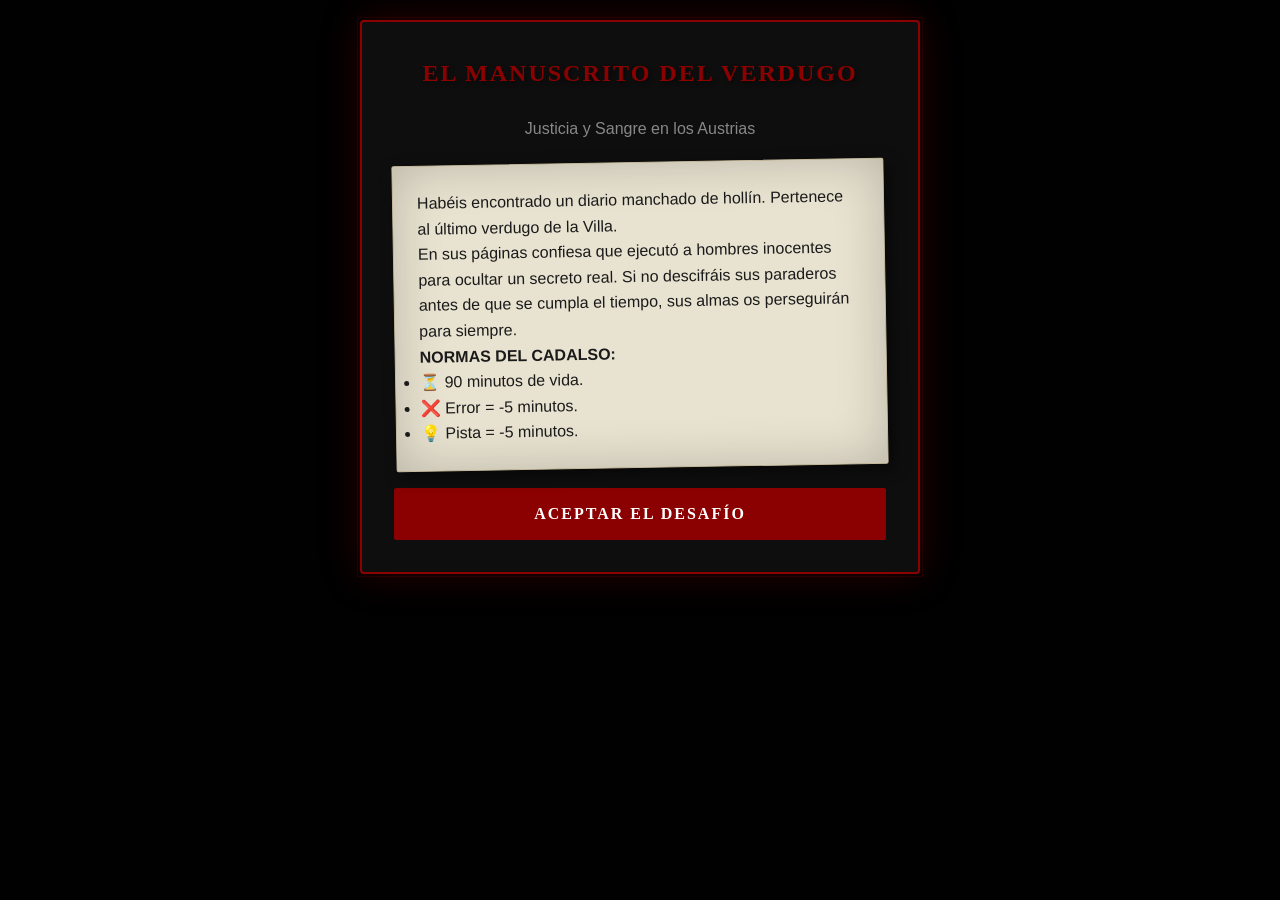
==== El-Manuscrito-del-Verdugo/index.html @ 3ad8df16 "Implement third mystery: El Manuscrito del Verdugo" ====
<!DOCTYPE html>
<html lang="es">
<head>
    <meta charset="UTF-8">
    <meta name="viewport" content="width=device-width, initial-scale=1.0">
    <title>El Manuscrito del Verdugo | Escape Room Madrid</title>
    <link rel="stylesheet" href="style.css">
</head>
<body>
    <div class="app-container">
        <!-- INTRO -->
        <section id="screen-intro" class="screen active">
            <div class="card">
                <h1>El Manuscrito del Verdugo</h1>
                <p style="text-align: center; color: #888;">Justicia y Sangre en los Austrias</p>
                <div class="parchment" style="margin: 20px 0;">
                    <p>Habéis encontrado un diario manchado de hollín. Pertenece al último verdugo de la Villa.</p>
                    <p>En sus páginas confiesa que ejecutó a hombres inocentes para ocultar un secreto real. Si no descifráis sus paraderos antes de que se cumpla el tiempo, sus almas os perseguirán para siempre.</p>
                    <p><strong>NORMAS DEL CADALSO:</strong></p>
                    <ul>
                        <li>⏳ 90 minutos de vida.</li>
                        <li>❌ Error = -5 minutos.</li>
                        <li>💡 Pista = -5 minutos.</li>
                    </ul>
                </div>
                <button class="btn btn-primary" onclick="Game.start()">Aceptar el Desafío</button>
            </div>
        </section>

        <!-- GAME -->
        <section id="screen-game" class="screen">
            <div id="penalty-msg" style="position:fixed; top:20%; left:0; width:100%; text-align:center; color:red; font-weight:bold; font-size:2rem; display:none; z-index:100;">-5:00</div>
            <div id="timer" style="text-align:center; font-size:2.5rem; font-family:'Cinzel'; color:var(--primary-color);">90:00</div>
            <div class="progress-container"><div id="bar" class="progress-bar"></div></div>
            
            <div class="card">
                <h2 id="st-title">Estación</h2>
                <a id="st-map" href="#" target="_blank" class="btn-map">📍 Ver Mapa del Crimen</a>
                <img id="st-img" src="" class="location-img">
                <div class="parchment"><p id="st-narrative"></p></div>
                
                <div style="margin-top:20px;">
                    <h3 id="st-question"></h3>
                    <input type="text" id="ans-input" placeholder="Tu respuesta..." autocomplete="off">
                    <div id="feedback"></div>
                    <button class="btn btn-primary" onclick="Game.check()">Confirmar</button>
                    <button class="btn btn-secondary" onclick="Game.showHint()">💡 Pedir Gracia (Pista)</button>
                    <button class="btn" style="color:#d4af37; border-color:#d4af37;" onclick="Game.showCuriosity()">📜 Leyendas Negras</button>
                    <div id="hint-1" class="hint-box"></div>
                    <div id="hint-2" class="hint-box"></div>
                </div>
            </div>
        </section>

        <!-- SUCCESS -->
        <section id="screen-success" class="screen">
            <div class="card" style="text-align:center;">
                <h1 style="color:white;">¡CONCEDIDO!</h1>
                <div class="parchment"><p id="succ-msg"></p></div>
                <button class="btn btn-primary" onclick="Game.next()">Hacia el siguiente crimen</button>
            </div>
        </section>

        <!-- FINAL -->
        <section id="screen-final" class="screen">
            <div class="card">
                <h1>Libertad</h1>
                <div class="parchment">
                    <p>Habéis descifrado el manuscrito. Las almas de los inocentes descansan y vosotros habéis salvado vuestro honor.</p>
                    <p>El verdugo ha guardado su hacha. Madrid os debe una.</p>
                    <p style="font-size: 1.5rem; text-align: center; margin: 20px 0;">Tiempo: <span id="final-time"></span></p>
                </div>
                <button class="btn btn-primary" onclick="location.reload()">Otra Partida</button>
                <a href="../index.html" class="btn btn-secondary" style="text-align:center; text-decoration:none;">Volver al Inicio</a>
            </div>
        </section>

        <!-- MODAL -->
        <div id="modal" style="display:none; position:fixed; top:0; left:0; width:100%; height:100%; background:rgba(0,0,0,0.9); z-index:1000; justify-content:center; align-items:center;">
            <div class="parchment" style="max-width:90%; border:2px solid var(--primary-color);">
                <div id="modal-content"></div>
                <button class="btn btn-primary" onclick="Game.closeModal()">Cerrar</button>
            </div>
        </div>
    </div>
    <script src="script.js"></script>
</body>
</html>
---- El-Manuscrito-del-Verdugo/style.css ----
:root {
    --primary-color: #8b0000; /* Blood Red */
    --secondary-color: #1a1a1a; /* Charcoal */
    --accent-color: #d4af37; /* Gold */
    --bg-dark: #050505;
    --paper-bg: #e8e2d0; /* Stained Parchment */
    --text-dark: #1a1a1a;
    --text-light: #cfcfcf;
    --font-heading: 'Cinzel', serif;
    --font-body: 'Quicksand', sans-serif;
    --transition-speed: 0.4s;
}

@import url('https://fonts.googleapis.com/css2?family=Cinzel:wght@400;700&family=Quicksand:wght@300;400;600&display=swap');

* {
    margin: 0;
    padding: 0;
    box-sizing: border-box;
}

body {
    background-color: var(--bg-dark);
    color: var(--text-light);
    font-family: var(--font-body);
    line-height: 1.6;
    overflow-x: hidden;
    min-height: 100vh;
    background-image: linear-gradient(rgba(0,0,0,0.8), rgba(0,0,0,0.8)), url('https://www.transparenttextures.com/patterns/dark-leather.png');
}

.app-container {
    max-width: 600px;
    margin: 0 auto;
    padding: 20px;
    min-height: 100vh;
}

.screen {
    display: none;
    animation: bloodFade var(--transition-speed) ease-in;
}

.screen.active {
    display: block;
}

@keyframes bloodFade {
    from { opacity: 0; filter: saturate(0) contrast(2); }
    to { opacity: 1; filter: saturate(1) contrast(1); }
}

h1, h2, h3 {
    font-family: var(--font-heading);
    color: var(--primary-color);
    text-align: center;
    margin-bottom: 1.5rem;
    text-transform: uppercase;
    letter-spacing: 2px;
    text-shadow: 2px 2px 4px rgba(0,0,0,0.5);
}

.card {
    background: rgba(15, 15, 15, 0.95);
    border: 2px solid var(--primary-color);
    padding: 2rem;
    border-radius: 4px;
    box-shadow: 0 0 40px rgba(139, 0, 0, 0.3);
    position: relative;
}

.card::before {
    content: '';
    position: absolute;
    top: -5px; left: -5px; right: -5px; bottom: -5px;
    border: 1px solid rgba(139, 0, 0, 0.2);
    pointer-events: none;
}

.parchment {
    background: var(--paper-bg);
    color: var(--text-dark);
    padding: 1.5rem;
    border-radius: 2px;
    position: relative;
    box-shadow: inset 0 0 50px rgba(0,0,0,0.2), 5px 5px 15px rgba(0,0,0,0.5);
    transform: rotate(-1deg);
    border: 1px solid #c4b99a;
}

.location-img {
    width: 100%;
    height: 250px;
    object-fit: cover;
    border: 1px solid var(--primary-color);
    margin-bottom: 20px;
    filter: grayscale(0.5) contrast(1.2) sepia(0.2);
}

.btn {
    display: block;
    width: 100%;
    padding: 1rem;
    margin-top: 1rem;
    border: 1px solid var(--primary-color);
    border-radius: 2px;
    font-size: 1rem;
    font-weight: bold;
    cursor: pointer;
    transition: all 0.2s;
    text-transform: uppercase;
    letter-spacing: 2px;
    font-family: var(--font-heading);
}

.btn-primary {
    background: var(--primary-color);
    color: white;
}

.btn-primary:hover {
    background: #660000;
    box-shadow: 0 0 20px rgba(139,0,0,0.6);
}

.btn-secondary {
    background: transparent;
    color: var(--primary-color);
}

.btn-secondary:hover {
    background: rgba(139, 0, 0, 0.1);
}

.btn-map {
    background: #111;
    color: #888;
    text-decoration: none;
    text-align: center;
    padding: 10px;
    display: block;
    margin-bottom: 15px;
    font-size: 0.8rem;
    border: 1px solid #222;
}

input[type="text"] {
    width: 100%;
    padding: 1rem;
    background: #000;
    border: 1px solid var(--primary-color);
    color: #ff4d4d;
    font-size: 1.2rem;
    text-align: center;
    font-family: var(--font-body);
}

.progress-container {
    width: 100%;
    height: 4px;
    background: #111;
    margin: 20px 0;
}

.progress-bar {
    height: 100%;
    background: var(--primary-color);
    width: 0%;
    box-shadow: 0 0 10px var(--primary-color);
}

.hint-box {
    display: none;
    margin-top: 10px;
    padding: 15px;
    background: rgba(0,0,0,0.5);
    border: 1px dashed var(--primary-color);
    font-style: italic;
    font-size: 0.9rem;
    color: #ff9999;
}

#feedback { margin-top: 10px; font-weight: bold; text-align: center; }
.error { color: #ff0000; animation: shake 0.3s; }
.success { color: #00ff00; }

@keyframes shake {
    0%, 100% { transform: translateX(0); }
    25% { transform: translateX(-5px); }
    75% { transform: translateX(5px); }
}
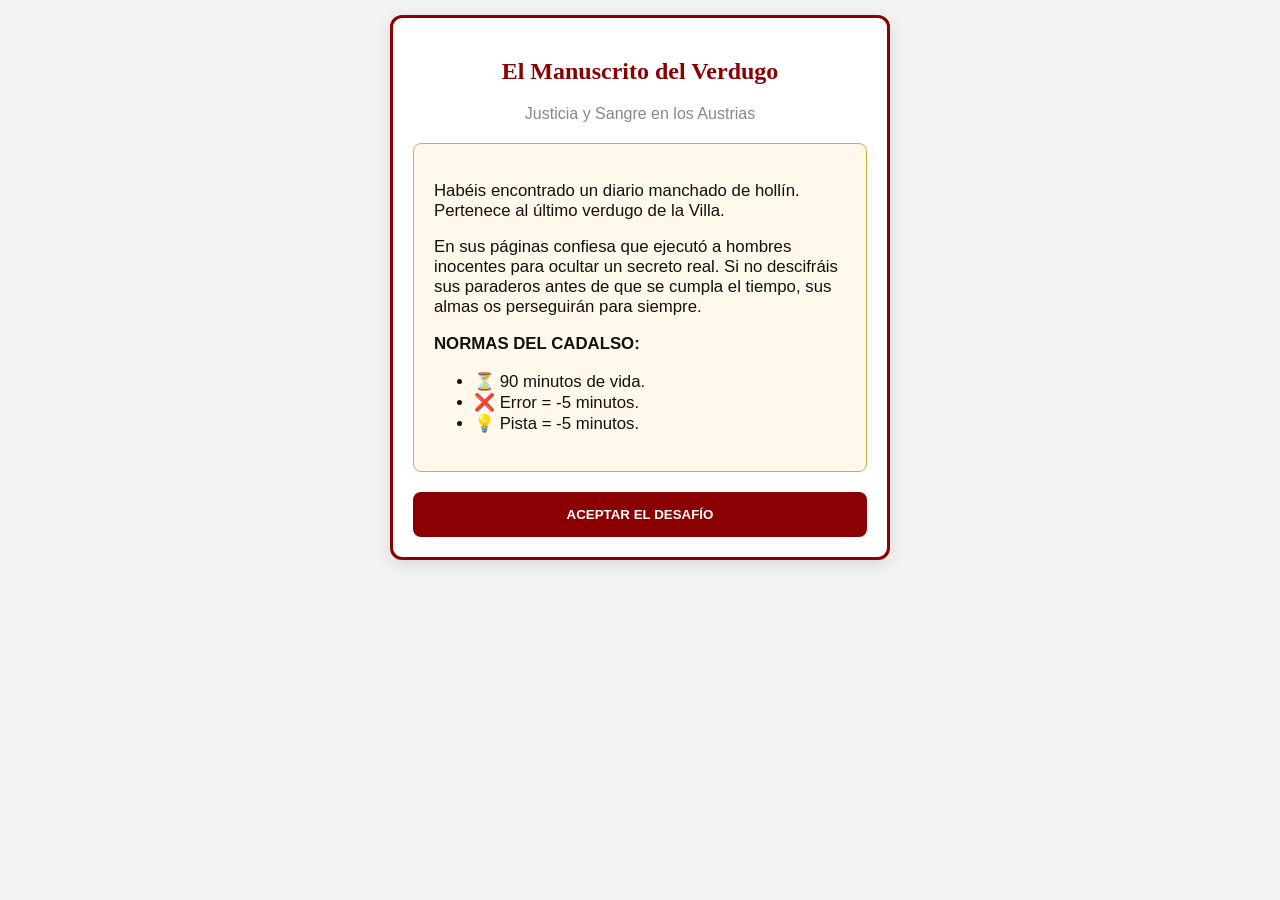
==== commit d0ab3956: "Optimize designs for broad daylight mobile use (High contrast Light Theme)" ====
--- a/El-Manuscrito-del-Verdugo/index.html
+++ b/El-Manuscrito-del-Verdugo/index.html
@@ -34,10 +34,13 @@
             <div class="progress-container"><div id="bar" class="progress-bar"></div></div>
             
             <div class="card">
-                <h2 id="st-title">Estación</h2>
-                <a id="st-map" href="#" target="_blank" class="btn-map">📍 Ver Mapa del Crimen</a>
-                <img id="st-img" src="" class="location-img">
-                <div class="parchment"><p id="st-narrative"></p></div>
+                <div id="st-info">
+                    <h2 id="st-title">Cargando...</h2>
+                    <p id="st-address" style="text-align: center; color: var(--accent); font-size: 0.85rem; margin-top: -10px; margin-bottom: 15px; font-weight: bold;"></p>
+                    <a id="st-map" href="#" target="_blank" class="btn-map">📍 Ver Mapa del Crimen</a>
+                    <img id="st-img" src="" class="location-img">
+                    <div class="parchment"><p id="st-narrative"></p></div>
+                </div>
                 
                 <div style="margin-top:20px;">
                     <h3 id="st-question"></h3>
--- a/El-Manuscrito-del-Verdugo/style.css
+++ b/El-Manuscrito-del-Verdugo/style.css
@@ -1,116 +1,76 @@
 :root {
-    --primary-color: #8b0000; /* Blood Red */
-    --secondary-color: #1a1a1a; /* Charcoal */
-    --accent-color: #d4af37; /* Gold */
-    --bg-dark: #050505;
-    --paper-bg: #e8e2d0; /* Stained Parchment */
-    --text-dark: #1a1a1a;
-    --text-light: #cfcfcf;
+    --primary-color: #8b0000;
+    --accent: #ff4d4d;
+    --gold: #d4af37;
+    --bg: #ffffff;
+    --text: #000000;
     --font-heading: 'Cinzel', serif;
     --font-body: 'Quicksand', sans-serif;
-    --transition-speed: 0.4s;
 }
 
-@import url('https://fonts.googleapis.com/css2?family=Cinzel:wght@400;700&family=Quicksand:wght@300;400;600&display=swap');
+@import url('https://fonts.googleapis.com/css2?family=Cinzel:wght@400;700&family=Quicksand:wght@400;600;700&display=swap');
 
-* {
+body {
+    background-color: #f2f2f2;
+    color: var(--text);
+    font-family: var(--font-body);
     margin: 0;
     padding: 0;
-    box-sizing: border-box;
-}
-
-body {
-    background-color: var(--bg-dark);
-    color: var(--text-light);
-    font-family: var(--font-body);
-    line-height: 1.6;
-    overflow-x: hidden;
-    min-height: 100vh;
-    background-image: linear-gradient(rgba(0,0,0,0.8), rgba(0,0,0,0.8)), url('https://www.transparenttextures.com/patterns/dark-leather.png');
 }
 
 .app-container {
-    max-width: 600px;
+    max-width: 500px;
     margin: 0 auto;
-    padding: 20px;
-    min-height: 100vh;
+    padding: 15px;
 }
 
-.screen {
-    display: none;
-    animation: bloodFade var(--transition-speed) ease-in;
-}
-
-.screen.active {
-    display: block;
-}
-
-@keyframes bloodFade {
-    from { opacity: 0; filter: saturate(0) contrast(2); }
-    to { opacity: 1; filter: saturate(1) contrast(1); }
-}
+.screen { display: none; }
+.screen.active { display: block; }
 
 h1, h2, h3 {
     font-family: var(--font-heading);
     color: var(--primary-color);
     text-align: center;
-    margin-bottom: 1.5rem;
-    text-transform: uppercase;
-    letter-spacing: 2px;
-    text-shadow: 2px 2px 4px rgba(0,0,0,0.5);
 }
 
 .card {
-    background: rgba(15, 15, 15, 0.95);
-    border: 2px solid var(--primary-color);
-    padding: 2rem;
-    border-radius: 4px;
-    box-shadow: 0 0 40px rgba(139, 0, 0, 0.3);
-    position: relative;
-}
-
-.card::before {
-    content: '';
-    position: absolute;
-    top: -5px; left: -5px; right: -5px; bottom: -5px;
-    border: 1px solid rgba(139, 0, 0, 0.2);
-    pointer-events: none;
+    background: white;
+    border: 3px solid var(--primary-color);
+    padding: 20px;
+    border-radius: 12px;
+    box-shadow: 0 4px 15px rgba(0,0,0,0.1);
+    margin-bottom: 20px;
 }
 
 .parchment {
-    background: var(--paper-bg);
-    color: var(--text-dark);
-    padding: 1.5rem;
-    border-radius: 2px;
-    position: relative;
-    box-shadow: inset 0 0 50px rgba(0,0,0,0.2), 5px 5px 15px rgba(0,0,0,0.5);
-    transform: rotate(-1deg);
-    border: 1px solid #c4b99a;
+    background: #fff8eb;
+    color: #111;
+    padding: 20px;
+    border-radius: 8px;
+    border: 1px solid var(--gold);
+    margin: 15px 0;
+    font-size: 1.05rem;
 }
 
 .location-img {
     width: 100%;
-    height: 250px;
+    height: 180px;
     object-fit: cover;
-    border: 1px solid var(--primary-color);
-    margin-bottom: 20px;
-    filter: grayscale(0.5) contrast(1.2) sepia(0.2);
+    border-radius: 8px;
+    border: 3px solid var(--primary-color);
+    margin-bottom: 15px;
 }
 
 .btn {
     display: block;
     width: 100%;
-    padding: 1rem;
-    margin-top: 1rem;
-    border: 1px solid var(--primary-color);
-    border-radius: 2px;
-    font-size: 1rem;
-    font-weight: bold;
+    padding: 15px;
+    border: none;
+    border-radius: 8px;
+    font-weight: 700;
+    text-transform: uppercase;
     cursor: pointer;
-    transition: all 0.2s;
-    text-transform: uppercase;
-    letter-spacing: 2px;
-    font-family: var(--font-heading);
+    margin-top: 10px;
 }
 
 .btn-primary {
@@ -118,74 +78,62 @@
     color: white;
 }
 
-.btn-primary:hover {
-    background: #660000;
-    box-shadow: 0 0 20px rgba(139,0,0,0.6);
-}
-
 .btn-secondary {
-    background: transparent;
+    background: white;
+    border: 2px solid var(--primary-color);
     color: var(--primary-color);
 }
 
-.btn-secondary:hover {
-    background: rgba(139, 0, 0, 0.1);
-}
-
 .btn-map {
-    background: #111;
-    color: #888;
+    background: #000;
+    color: white;
     text-decoration: none;
-    text-align: center;
-    padding: 10px;
-    display: block;
-    margin-bottom: 15px;
-    font-size: 0.8rem;
-    border: 1px solid #222;
+    display: flex;
+    justify-content: center;
+    align-items: center;
+    gap: 8px;
 }
 
 input[type="text"] {
     width: 100%;
-    padding: 1rem;
-    background: #000;
-    border: 1px solid var(--primary-color);
-    color: #ff4d4d;
-    font-size: 1.2rem;
+    padding: 15px;
+    font-size: 1.4rem;
+    font-weight: 700;
     text-align: center;
-    font-family: var(--font-body);
+    border: 3px solid #000;
+    border-radius: 8px;
+    margin-bottom: 10px;
+}
+
+#timer {
+    font-size: 2.5rem;
+    font-family: var(--font-heading);
+    text-align: center;
+    color: #000;
+    font-weight: 700;
 }
 
 .progress-container {
     width: 100%;
-    height: 4px;
-    background: #111;
-    margin: 20px 0;
+    height: 10px;
+    background: #ccc;
+    border-radius: 5px;
+    margin-bottom: 20px;
 }
 
 .progress-bar {
     height: 100%;
     background: var(--primary-color);
     width: 0%;
-    box-shadow: 0 0 10px var(--primary-color);
+    transition: width 0.5s;
 }
 
 .hint-box {
     display: none;
+    background: #fff9c4;
+    padding: 10px;
+    border-left: 5px solid var(--gold);
     margin-top: 10px;
-    padding: 15px;
-    background: rgba(0,0,0,0.5);
-    border: 1px dashed var(--primary-color);
-    font-style: italic;
-    font-size: 0.9rem;
-    color: #ff9999;
+    color: #333;
+    font-weight: 600;
 }
-
-#feedback { margin-top: 10px; font-weight: bold; text-align: center; }
-.error { color: #ff0000; animation: shake 0.3s; }
-.success { color: #00ff00; }
-
-@keyframes shake {
-    0%, 100% { transform: translateX(0); }
-    25% { transform: translateX(-5px); }
-    75% { transform: translateX(5px); }
-}
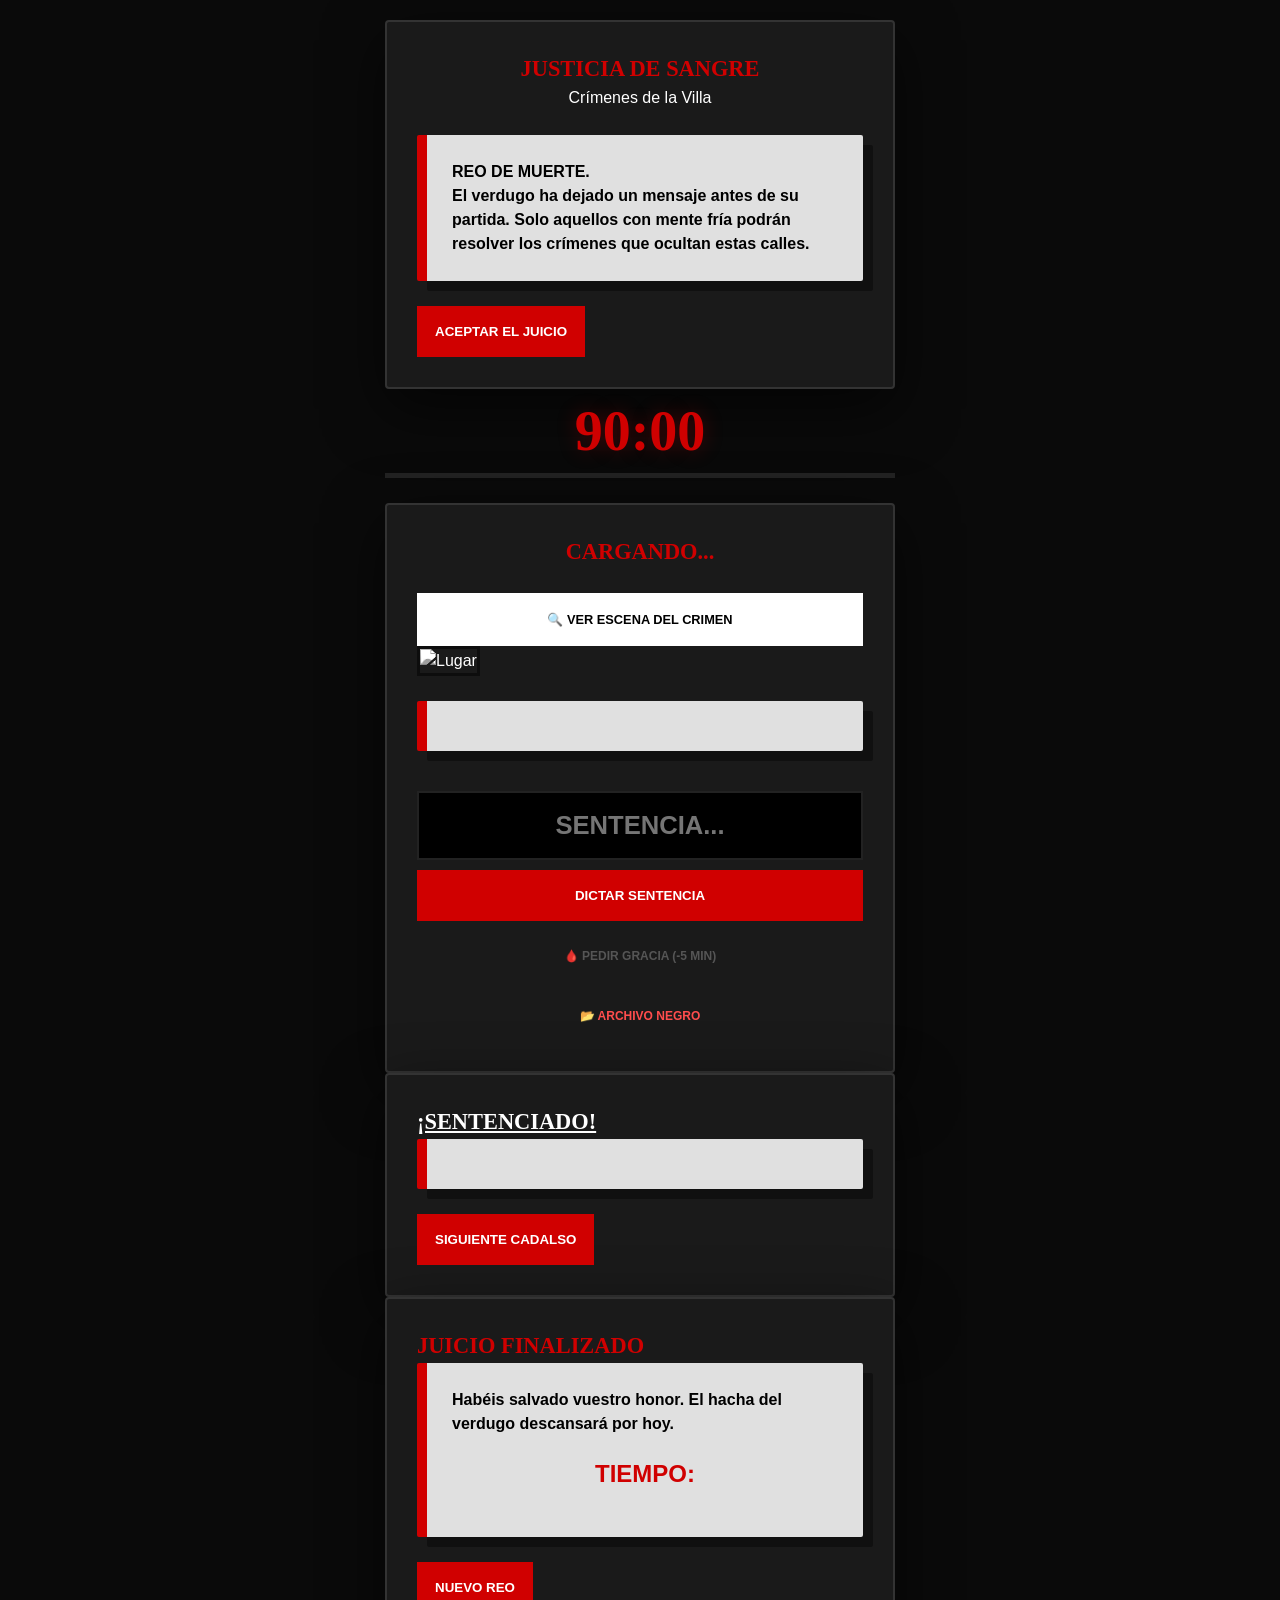
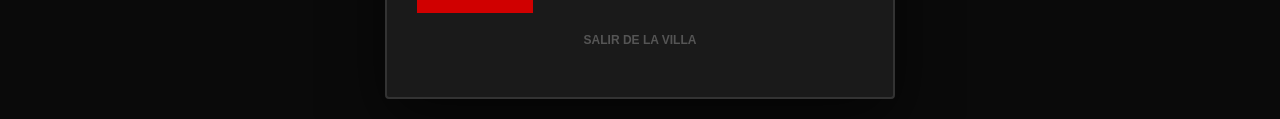
==== commit f2ad7403: "Final Premium Redesign: Unique thematic identities for each adventure, optimized box-fitting, and lu" ====
--- a/El-Manuscrito-del-Verdugo/index.html
+++ b/El-Manuscrito-del-Verdugo/index.html
@@ -3,86 +3,91 @@
 <head>
     <meta charset="UTF-8">
     <meta name="viewport" content="width=device-width, initial-scale=1.0">
-    <title>El Manuscrito del Verdugo | Escape Room Madrid</title>
+    <title>Manuscrito del Verdugo | Escape Room Madrid</title>
     <link rel="stylesheet" href="style.css">
 </head>
 <body>
     <div class="app-container">
-        <!-- INTRO -->
+        <!-- INTRO SCREEN -->
         <section id="screen-intro" class="screen active">
             <div class="card">
-                <h1>El Manuscrito del Verdugo</h1>
-                <p style="text-align: center; color: #888;">Justicia y Sangre en los Austrias</p>
-                <div class="parchment" style="margin: 20px 0;">
-                    <p>Habéis encontrado un diario manchado de hollín. Pertenece al último verdugo de la Villa.</p>
-                    <p>En sus páginas confiesa que ejecutó a hombres inocentes para ocultar un secreto real. Si no descifráis sus paraderos antes de que se cumpla el tiempo, sus almas os perseguirán para siempre.</p>
-                    <p><strong>NORMAS DEL CADALSO:</strong></p>
-                    <ul>
-                        <li>⏳ 90 minutos de vida.</li>
-                        <li>❌ Error = -5 minutos.</li>
-                        <li>💡 Pista = -5 minutos.</li>
-                    </ul>
+                <div class="station-header">
+                    <h1>Justicia de Sangre</h1>
+                    <p id="st-address">Crímenes de la Villa</p>
                 </div>
-                <button class="btn btn-primary" onclick="Game.start()">Aceptar el Desafío</button>
+                <div class="parchment">
+                    <p><strong>REO DE MUERTE.</strong></p>
+                    <p>El verdugo ha dejado un mensaje antes de su partida. Solo aquellos con mente fría podrán resolver los crímenes que ocultan estas calles.</p>
+                </div>
+                <button class="btn btn-primary" onclick="Game.start()">ACEPTAR EL JUICIO</button>
             </div>
         </section>
 
-        <!-- GAME -->
+        <!-- GAME SCREEN -->
         <section id="screen-game" class="screen">
-            <div id="penalty-msg" style="position:fixed; top:20%; left:0; width:100%; text-align:center; color:red; font-weight:bold; font-size:2rem; display:none; z-index:100;">-5:00</div>
-            <div id="timer" style="text-align:center; font-size:2.5rem; font-family:'Cinzel'; color:var(--primary-color);">90:00</div>
+            <div id="timer">90:00</div>
             <div class="progress-container"><div id="bar" class="progress-bar"></div></div>
             
             <div class="card">
-                <div id="st-info">
+                <div class="station-header">
                     <h2 id="st-title">Cargando...</h2>
-                    <p id="st-address" style="text-align: center; color: var(--accent); font-size: 0.85rem; margin-top: -10px; margin-bottom: 15px; font-weight: bold;"></p>
-                    <a id="st-map" href="#" target="_blank" class="btn-map">📍 Ver Mapa del Crimen</a>
-                    <img id="st-img" src="" class="location-img">
-                    <div class="parchment"><p id="st-narrative"></p></div>
+                    <p id="st-address" class="st-address"></p>
                 </div>
+
+                <a id="st-map" href="#" target="_blank" class="btn-map">
+                    🔍 VER ESCENA DEL CRIMEN
+                </a>
+
+                <img id="st-img" src="" alt="Lugar" class="location-img">
                 
-                <div style="margin-top:20px;">
-                    <h3 id="st-question"></h3>
-                    <input type="text" id="ans-input" placeholder="Tu respuesta..." autocomplete="off">
+                <div class="parchment">
+                    <p id="st-narrative"></p>
+                </div>
+
+                <div class="input-area">
+                    <h3 id="st-question" style="font-family: var(--font-heading); color: var(--primary); font-size: 1rem; text-align: center; margin-bottom: 10px;"></h3>
+                    <input type="text" id="ans-input" placeholder="SENTENCIA..." autocomplete="off">
                     <div id="feedback"></div>
-                    <button class="btn btn-primary" onclick="Game.check()">Confirmar</button>
-                    <button class="btn btn-secondary" onclick="Game.showHint()">💡 Pedir Gracia (Pista)</button>
-                    <button class="btn" style="color:#d4af37; border-color:#d4af37;" onclick="Game.showCuriosity()">📜 Leyendas Negras</button>
+                    
+                    <div class="actions">
+                        <button class="btn btn-primary" onclick="Game.check()">DICTAR SENTENCIA</button>
+                        <button class="btn btn-secondary" onclick="Game.showHint()">🩸 PEDIR GRACIA (-5 MIN)</button>
+                        <button class="btn btn-secondary" style="color: #ff4d4d;" onclick="Game.showCuriosity()">📂 ARCHIVO NEGRO</button>
+                    </div>
+                    
                     <div id="hint-1" class="hint-box"></div>
                     <div id="hint-2" class="hint-box"></div>
                 </div>
             </div>
         </section>
 
-        <!-- SUCCESS -->
+        <!-- SUCCESS SCREEN -->
         <section id="screen-success" class="screen">
-            <div class="card" style="text-align:center;">
-                <h1 style="color:white;">¡CONCEDIDO!</h1>
+            <div class="card">
+                <h1 style="color: white; text-decoration: underline;">¡SENTENCIADO!</h1>
                 <div class="parchment"><p id="succ-msg"></p></div>
-                <button class="btn btn-primary" onclick="Game.next()">Hacia el siguiente crimen</button>
+                <button class="btn btn-primary" onclick="Game.next()">SIGUIENTE CADALSO</button>
             </div>
         </section>
 
-        <!-- FINAL -->
+        <!-- FINAL SCREEN -->
         <section id="screen-final" class="screen">
             <div class="card">
-                <h1>Libertad</h1>
+                <h1>JUICIO FINALIZADO</h1>
                 <div class="parchment">
-                    <p>Habéis descifrado el manuscrito. Las almas de los inocentes descansan y vosotros habéis salvado vuestro honor.</p>
-                    <p>El verdugo ha guardado su hacha. Madrid os debe una.</p>
-                    <p style="font-size: 1.5rem; text-align: center; margin: 20px 0;">Tiempo: <span id="final-time"></span></p>
+                    <p>Habéis salvado vuestro honor. El hacha del verdugo descansará por hoy.</p>
+                    <p style="font-size: 1.5rem; text-align: center; margin: 20px 0; color: var(--primary);">TIEMPO: <span id="final-time"></span></p>
                 </div>
-                <button class="btn btn-primary" onclick="location.reload()">Otra Partida</button>
-                <a href="../index.html" class="btn btn-secondary" style="text-align:center; text-decoration:none;">Volver al Inicio</a>
+                <button class="btn btn-primary" onclick="location.reload()">NUEVO REO</button>
+                <a href="../index.html" class="btn btn-secondary" style="text-align:center; text-decoration:none; display:block;">SALIR DE LA VILLA</a>
             </div>
         </section>
 
-        <!-- MODAL -->
-        <div id="modal" style="display:none; position:fixed; top:0; left:0; width:100%; height:100%; background:rgba(0,0,0,0.9); z-index:1000; justify-content:center; align-items:center;">
-            <div class="parchment" style="max-width:90%; border:2px solid var(--primary-color);">
+        <!-- CURIOSITY MODAL -->
+        <div id="modal" style="display: none; position: fixed; top:0; left:0; width:100%; height:100%; background:rgba(0,0,0,0.9); z-index:1000; justify-content:center; align-items:center; padding:20px;">
+            <div class="card" style="max-width:500px; max-height:80vh; overflow-y:auto; border-color: var(--primary);">
                 <div id="modal-content"></div>
-                <button class="btn btn-primary" onclick="Game.closeModal()">Cerrar</button>
+                <button class="btn btn-primary" onclick="Game.closeModal()" style="margin-top:20px;">CERRAR ARCHIVO</button>
             </div>
         </div>
     </div>
--- a/El-Manuscrito-del-Verdugo/style.css
+++ b/El-Manuscrito-del-Verdugo/style.css
@@ -1,139 +1,163 @@
 :root {
-    --primary-color: #8b0000;
-    --accent: #ff4d4d;
-    --gold: #d4af37;
-    --bg: #ffffff;
-    --text: #000000;
+    --primary: #d00000;
+    --bg: #0a0a0a;
+    --stone: #1a1a1a;
+    --paper: #e0e0e0;
     --font-heading: 'Cinzel', serif;
     --font-body: 'Quicksand', sans-serif;
 }
 
-@import url('https://fonts.googleapis.com/css2?family=Cinzel:wght@400;700&family=Quicksand:wght@400;600;700&display=swap');
+@import url('https://fonts.googleapis.com/css2?family=Cinzel:wght@400;700;900&family=Quicksand:wght@400;500;600;700&display=swap');
+
+* { margin:0; padding:0; box-sizing:border-box; }
 
 body {
-    background-color: #f2f2f2;
-    color: var(--text);
+    background-color: var(--bg);
+    color: white;
     font-family: var(--font-body);
-    margin: 0;
-    padding: 0;
+    line-height: 1.5;
 }
 
 .app-container {
-    max-width: 500px;
+    max-width: 550px;
     margin: 0 auto;
-    padding: 15px;
+    padding: 20px;
 }
 
-.screen { display: none; }
-.screen.active { display: block; }
-
-h1, h2, h3 {
+#timer {
+    text-align: center;
     font-family: var(--font-heading);
-    color: var(--primary-color);
-    text-align: center;
+    font-size: 3.5rem;
+    color: var(--primary);
+    font-weight: 900;
+    text-shadow: 0 0 20px rgba(208, 0, 0, 0.3);
 }
 
-.card {
-    background: white;
-    border: 3px solid var(--primary-color);
-    padding: 20px;
-    border-radius: 12px;
-    box-shadow: 0 4px 15px rgba(0,0,0,0.1);
-    margin-bottom: 20px;
+.progress-container {
+    width: 100%;
+    height: 5px;
+    background: #222;
+    margin-bottom: 25px;
 }
 
-.parchment {
-    background: #fff8eb;
-    color: #111;
-    padding: 20px;
-    border-radius: 8px;
-    border: 1px solid var(--gold);
-    margin: 15px 0;
-    font-size: 1.05rem;
+.progress-bar {
+    height: 100%;
+    background: var(--primary);
+    width: 0%;
+    transition: width 1s;
+}
+
+/* Gritty Noir Card */
+.card {
+    background: var(--stone);
+    border-radius: 4px; /* Sharp edges for gritty look */
+    padding: 30px;
+    border: 2px solid #333;
+    box-shadow: 0 20px 60px rgba(0,0,0,0.6);
+}
+
+.station-header { text-align: center; margin-bottom: 25px; }
+
+h1, h2 {
+    font-family: var(--font-heading);
+    color: var(--primary);
+    font-size: 1.4rem;
+    text-transform: uppercase;
+    font-weight: 900;
+}
+
+.st-address {
+    color: #666;
+    font-size: 0.75rem;
+    font-weight: 800;
+    text-transform: uppercase;
+    letter-spacing: 1.5px;
 }
 
 .location-img {
     width: 100%;
-    height: 180px;
+    height: 200px;
     object-fit: cover;
-    border-radius: 8px;
-    border: 3px solid var(--primary-color);
-    margin-bottom: 15px;
+    filter: grayscale(1) contrast(1.5);
+    border: 3px solid #333;
+    margin-bottom: 25px;
 }
 
-.btn {
-    display: block;
-    width: 100%;
-    padding: 15px;
-    border: none;
-    border-radius: 8px;
+/* Murder File Style Parchment */
+.parchment {
+    background: var(--paper);
+    color: #000;
+    padding: 25px;
+    border-radius: 2px;
     font-weight: 700;
-    text-transform: uppercase;
-    cursor: pointer;
-    margin-top: 10px;
-}
-
-.btn-primary {
-    background: var(--primary-color);
-    color: white;
-}
-
-.btn-secondary {
-    background: white;
-    border: 2px solid var(--primary-color);
-    color: var(--primary-color);
+    border-left: 10px solid var(--primary);
+    box-shadow: 10px 10px 0 rgba(0,0,0,0.4);
+    font-size: 1rem;
+    margin-bottom: 25px;
 }
 
 .btn-map {
-    background: #000;
-    color: white;
+    background: white;
+    color: black;
     text-decoration: none;
+    padding: 15px;
     display: flex;
     justify-content: center;
     align-items: center;
-    gap: 8px;
+    gap: 10px;
+    font-weight: 900;
+    font-size: 0.8rem;
+    text-transform: uppercase;
+    border: 2px solid white;
 }
 
 input[type="text"] {
     width: 100%;
-    padding: 15px;
-    font-size: 1.4rem;
-    font-weight: 700;
+    padding: 18px;
+    background: #000;
+    border: 2px solid #222;
+    color: var(--primary);
+    font-size: 1.6rem;
+    font-weight: 900;
     text-align: center;
-    border: 3px solid #000;
-    border-radius: 8px;
-    margin-bottom: 10px;
+    margin-top: 15px;
 }
 
-#timer {
-    font-size: 2.5rem;
-    font-family: var(--font-heading);
-    text-align: center;
-    color: #000;
-    font-weight: 700;
+input[type="text"]:focus {
+    border-color: var(--primary);
+    outline: none;
 }
 
-.progress-container {
-    width: 100%;
-    height: 10px;
-    background: #ccc;
-    border-radius: 5px;
-    margin-bottom: 20px;
+.actions { display: flex; flex-direction: column; gap: 10px; }
+
+.btn {
+    padding: 18px;
+    border: none;
+    font-weight: 900;
+    text-transform: uppercase;
+    cursor: pointer;
+    font-family: inherit;
+    transition: 0.3s;
 }
 
-.progress-bar {
-    height: 100%;
-    background: var(--primary-color);
-    width: 0%;
-    transition: width 0.5s;
-}
+.btn-primary { background: var(--primary); color: white; }
+.btn-secondary { background: transparent; color: #555; font-size: 0.75rem; }
 
 .hint-box {
     display: none;
-    background: #fff9c4;
-    padding: 10px;
-    border-left: 5px solid var(--gold);
-    margin-top: 10px;
-    color: #333;
-    font-weight: 600;
+    background: #1a0000;
+    color: var(--primary);
+    padding: 15px;
+    border-top: 1px dashed var(--primary);
+    margin-top: 15px;
+    font-weight: 700;
+    font-size: 0.85rem;
 }
+
+#feedback { text-align: center; font-weight: 900; margin: 10px; }
+.error { color: var(--primary); }
+.success { color: white; text-decoration: underline; }
+
+@media (max-width: 450px) {
+    .card { padding: 15px; }
+}
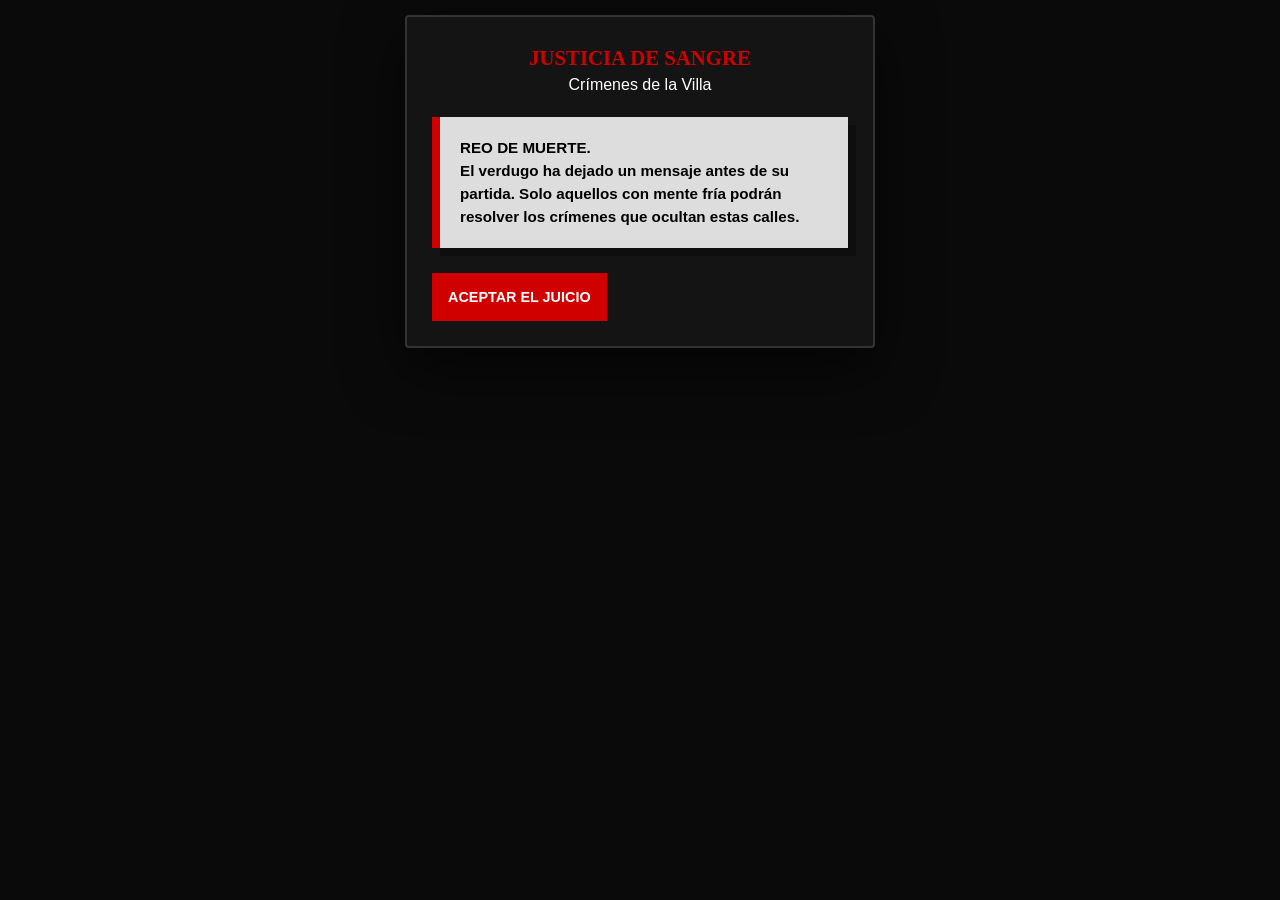
==== commit 8b3c0e22: "Premium UX Technical Audit: Fixed CSS variables, optimized box-fitting for 6.1-inch smartphones, and" ====
--- a/El-Manuscrito-del-Verdugo/index.html
+++ b/El-Manuscrito-del-Verdugo/index.html
@@ -25,6 +25,7 @@
 
         <!-- GAME SCREEN -->
         <section id="screen-game" class="screen">
+            <div id="penalty-msg" style="position:fixed; top:20%; left:0; width:100%; text-align:center; color:#ff0000; font-weight:900; font-size:3rem; display:none; z-index:2000; pointer-events:none; text-shadow: 2px 2px 10px rgba(0,0,0,0.5);">-5:00</div>
             <div id="timer">90:00</div>
             <div class="progress-container"><div id="bar" class="progress-bar"></div></div>
             
--- a/El-Manuscrito-del-Verdugo/style.css
+++ b/El-Manuscrito-del-Verdugo/style.css
@@ -1,8 +1,9 @@
 :root {
-    --primary: #d00000;
+    --primary: #d00000; /* Blood Red */
     --bg: #0a0a0a;
-    --stone: #1a1a1a;
-    --paper: #e0e0e0;
+    --card: #141414;
+    --text: #ffffff;
+    --paper: #dddddd;
     --font-heading: 'Cinzel', serif;
     --font-body: 'Quicksand', sans-serif;
 }
@@ -13,24 +14,25 @@
 
 body {
     background-color: var(--bg);
-    color: white;
+    color: var(--text);
     font-family: var(--font-body);
     line-height: 1.5;
 }
 
 .app-container {
-    max-width: 550px;
+    max-width: 500px;
     margin: 0 auto;
-    padding: 20px;
+    padding: 15px;
+    min-height: 100vh;
 }
 
 #timer {
     text-align: center;
     font-family: var(--font-heading);
-    font-size: 3.5rem;
+    font-size: 3rem;
     color: var(--primary);
     font-weight: 900;
-    text-shadow: 0 0 20px rgba(208, 0, 0, 0.3);
+    margin: 10px 0;
 }
 
 .progress-container {
@@ -47,23 +49,25 @@
     transition: width 1s;
 }
 
-/* Gritty Noir Card */
+.screen { display: none; }
+.screen.active { display: block; }
+
 .card {
-    background: var(--stone);
-    border-radius: 4px; /* Sharp edges for gritty look */
-    padding: 30px;
+    background: var(--card);
+    border-radius: 4px;
+    padding: 25px;
     border: 2px solid #333;
     box-shadow: 0 20px 60px rgba(0,0,0,0.6);
+    margin-bottom: 20px;
 }
 
-.station-header { text-align: center; margin-bottom: 25px; }
+.station-header { text-align: center; margin-bottom: 20px; }
 
 h1, h2 {
     font-family: var(--font-heading);
     color: var(--primary);
-    font-size: 1.4rem;
+    font-size: 1.3rem;
     text-transform: uppercase;
-    font-weight: 900;
 }
 
 .st-address {
@@ -71,36 +75,14 @@
     font-size: 0.75rem;
     font-weight: 800;
     text-transform: uppercase;
-    letter-spacing: 1.5px;
-}
-
-.location-img {
-    width: 100%;
-    height: 200px;
-    object-fit: cover;
-    filter: grayscale(1) contrast(1.5);
-    border: 3px solid #333;
-    margin-bottom: 25px;
-}
-
-/* Murder File Style Parchment */
-.parchment {
-    background: var(--paper);
-    color: #000;
-    padding: 25px;
-    border-radius: 2px;
-    font-weight: 700;
-    border-left: 10px solid var(--primary);
-    box-shadow: 10px 10px 0 rgba(0,0,0,0.4);
-    font-size: 1rem;
-    margin-bottom: 25px;
+    margin-top: 5px;
 }
 
 .btn-map {
     background: white;
     color: black;
     text-decoration: none;
-    padding: 15px;
+    padding: 12px;
     display: flex;
     justify-content: center;
     align-items: center;
@@ -108,56 +90,63 @@
     font-weight: 900;
     font-size: 0.8rem;
     text-transform: uppercase;
-    border: 2px solid white;
+    margin-bottom: 20px;
+}
+
+.location-img {
+    width: 100%;
+    height: 180px;
+    object-fit: cover;
+    filter: grayscale(1) contrast(1.4);
+    border: 2px solid #444;
+    margin-bottom: 20px;
+}
+
+.parchment {
+    background: var(--paper);
+    color: #000;
+    padding: 20px;
+    font-weight: 700;
+    border-left: 8px solid var(--primary);
+    box-shadow: 8px 8px 0 rgba(0,0,0,0.3);
+    margin-bottom: 25px;
+    font-size: 0.95rem;
 }
 
 input[type="text"] {
     width: 100%;
-    padding: 18px;
+    padding: 16px;
     background: #000;
     border: 2px solid #222;
     color: var(--primary);
-    font-size: 1.6rem;
+    font-size: 1.5rem;
     font-weight: 900;
     text-align: center;
-    margin-top: 15px;
+    margin-bottom: 15px;
 }
 
-input[type="text"]:focus {
-    border-color: var(--primary);
-    outline: none;
-}
+input[type="text"]:focus { border-color: var(--primary); outline: none; }
 
 .actions { display: flex; flex-direction: column; gap: 10px; }
 
 .btn {
-    padding: 18px;
+    padding: 16px;
     border: none;
     font-weight: 900;
     text-transform: uppercase;
     cursor: pointer;
     font-family: inherit;
-    transition: 0.3s;
+    font-size: 0.9rem;
 }
 
 .btn-primary { background: var(--primary); color: white; }
-.btn-secondary { background: transparent; color: #555; font-size: 0.75rem; }
-
-.hint-box {
-    display: none;
-    background: #1a0000;
-    color: var(--primary);
-    padding: 15px;
-    border-top: 1px dashed var(--primary);
-    margin-top: 15px;
-    font-weight: 700;
-    font-size: 0.85rem;
-}
+.btn-secondary { background: transparent; color: #444; font-size: 0.75rem; }
 
 #feedback { text-align: center; font-weight: 900; margin: 10px; }
 .error { color: var(--primary); }
 .success { color: white; text-decoration: underline; }
 
-@media (max-width: 450px) {
+@media (max-width: 480px) {
     .card { padding: 15px; }
+    #timer { font-size: 2.5rem; }
 }
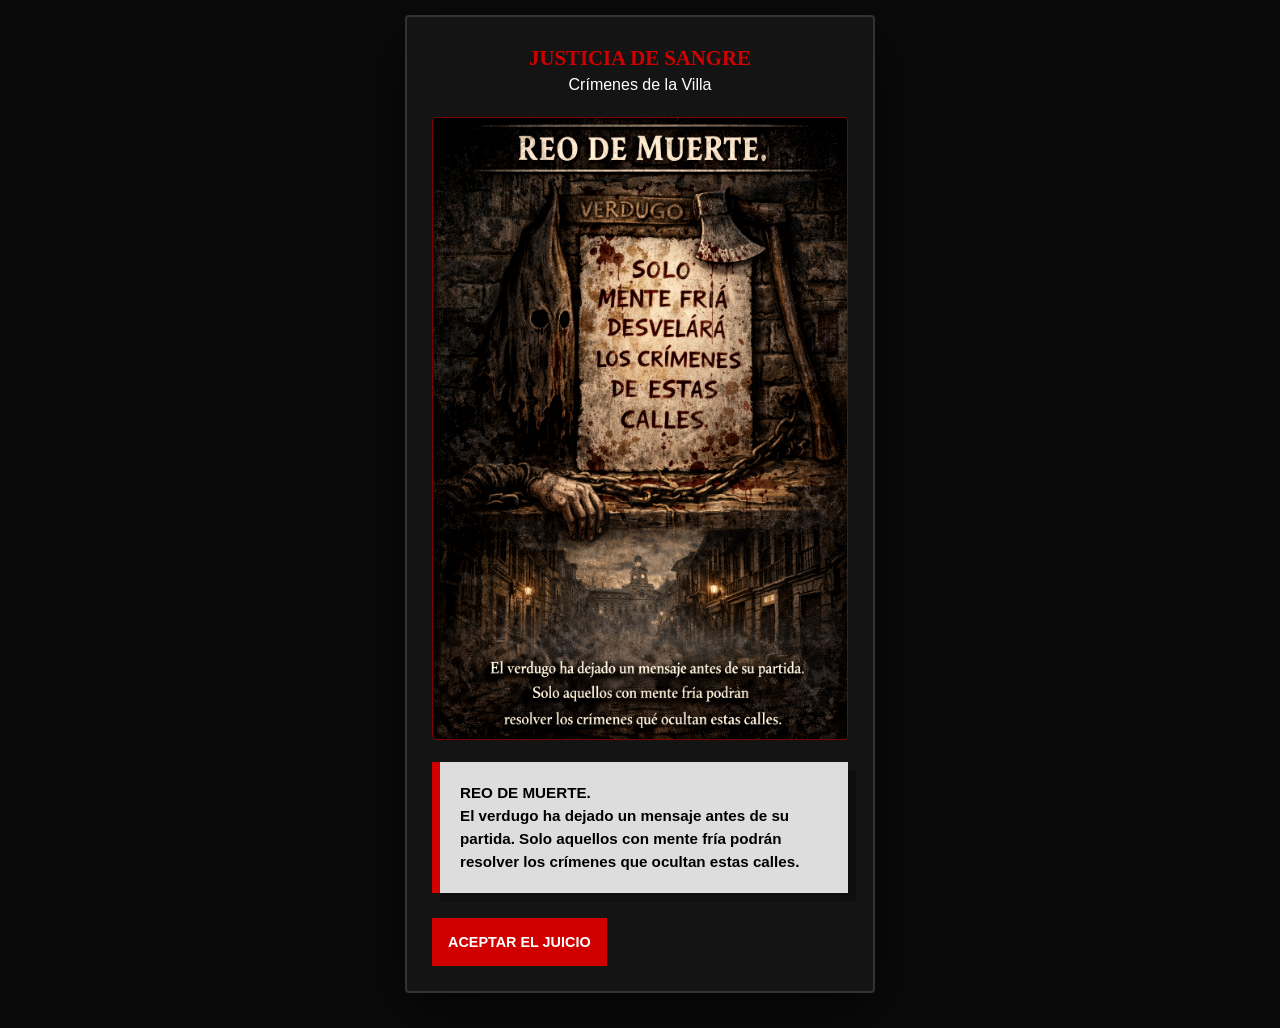
==== commit 072e258c: "UI Update: Added inicio-verdugo.png to the intro screen of El Manuscrito del Verdugo" ====
--- a/El-Manuscrito-del-Verdugo/index.html
+++ b/El-Manuscrito-del-Verdugo/index.html
@@ -15,6 +15,7 @@
                     <h1>Justicia de Sangre</h1>
                     <p id="st-address">Crímenes de la Villa</p>
                 </div>
+                <img src="inicio-verdugo.png" class="final-img" alt="Inicio de la Aventura" style="margin-top: 0;">
                 <div class="parchment">
                     <p><strong>REO DE MUERTE.</strong></p>
                     <p>El verdugo ha dejado un mensaje antes de su partida. Solo aquellos con mente fría podrán resolver los crímenes que ocultan estas calles.</p>
@@ -32,6 +33,7 @@
             <div class="card">
                 <div class="station-header">
                     <h2 id="st-title">Cargando...</h2>
+                    <p id="st-location"></p>
                     <p id="st-address" class="st-address"></p>
                 </div>
 
--- a/El-Manuscrito-del-Verdugo/style.css
+++ b/El-Manuscrito-del-Verdugo/style.css
@@ -70,6 +70,14 @@
     text-transform: uppercase;
 }
 
+#st-location {
+    font-size: 0.8rem;
+    color: #777;
+    font-weight: 700;
+    margin-bottom: 5px;
+    text-transform: uppercase;
+}
+
 .st-address {
     color: #666;
     font-size: 0.75rem;
@@ -97,9 +105,17 @@
     width: 100%;
     height: 180px;
     object-fit: cover;
-    filter: grayscale(1) contrast(1.4);
+    filter: grayscale(1) contrast(1.3) brightness(0.9);
     border: 2px solid #444;
     margin-bottom: 20px;
+}
+
+.final-img {
+    width: 100%;
+    border-radius: 4px;
+    margin: 15px 0;
+    filter: grayscale(0.5) contrast(1.2);
+    border: 1px solid var(--primary);
 }
 
 .parchment {
